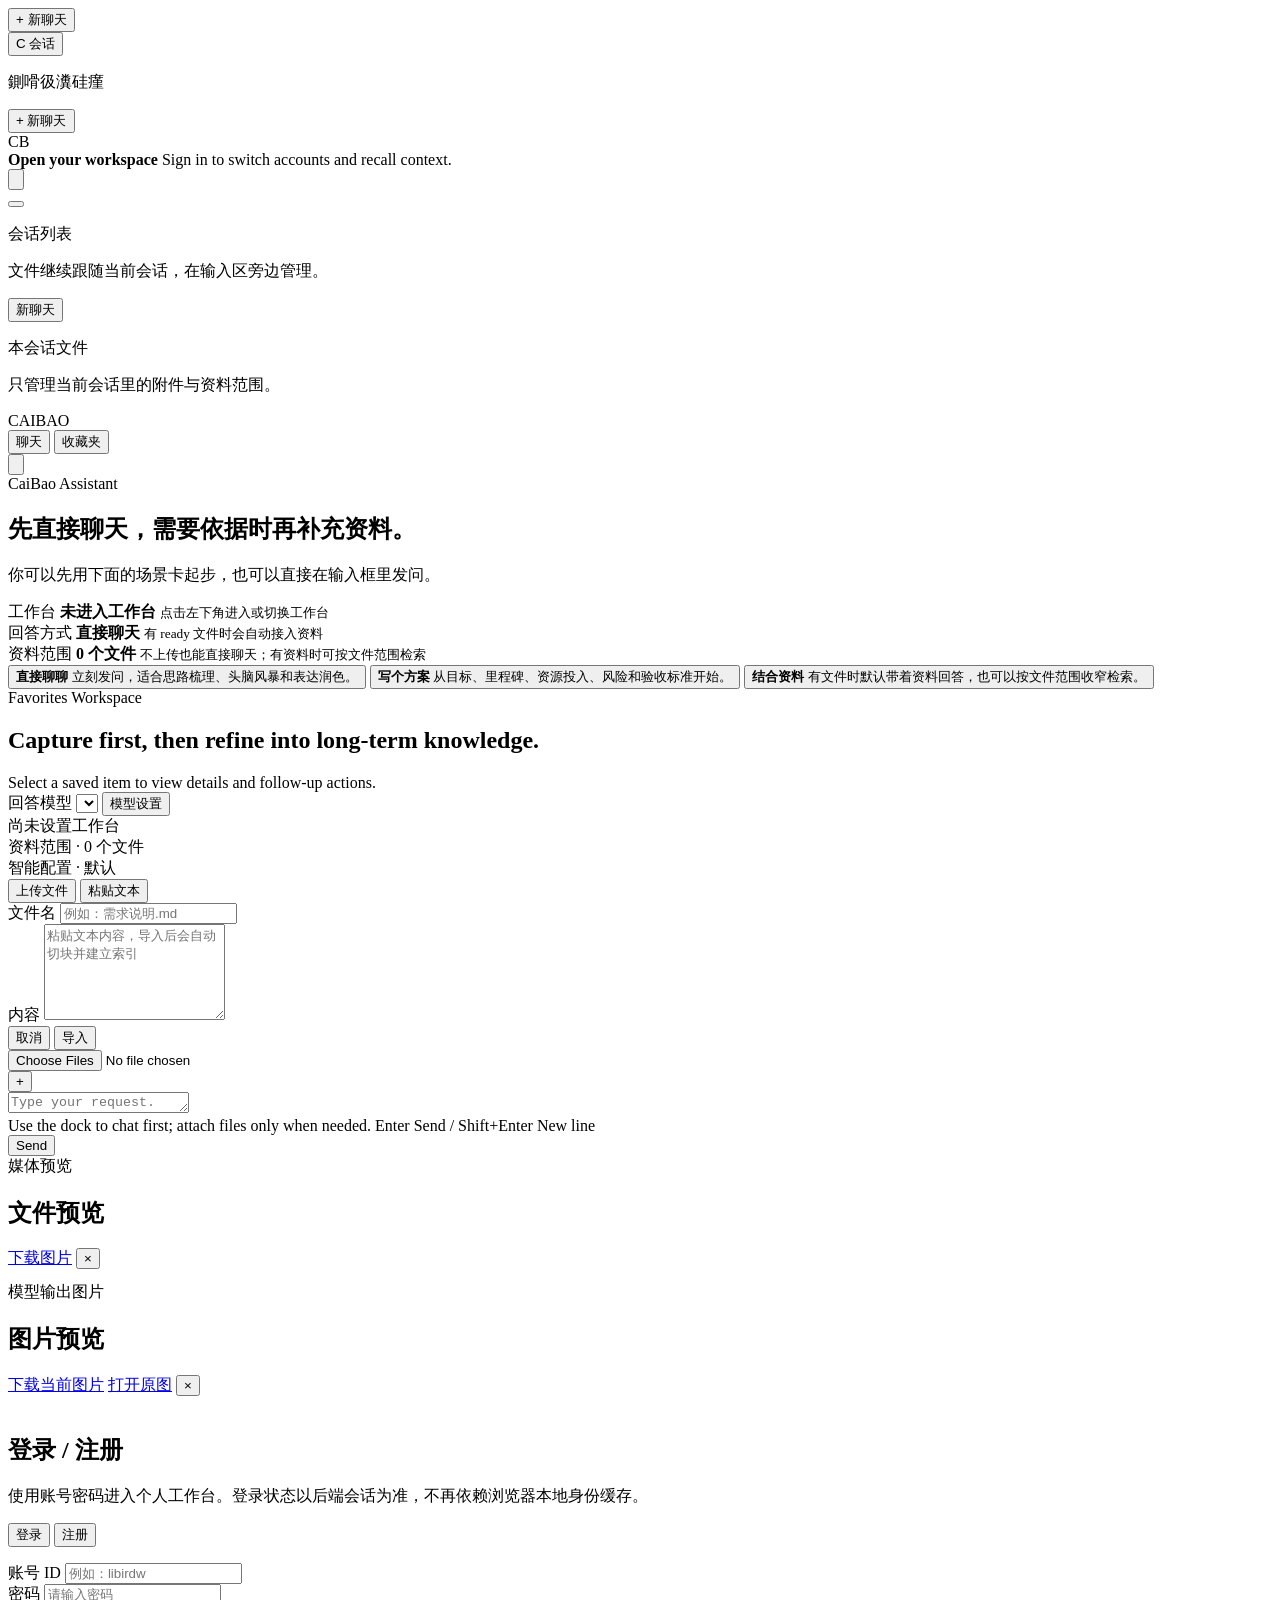
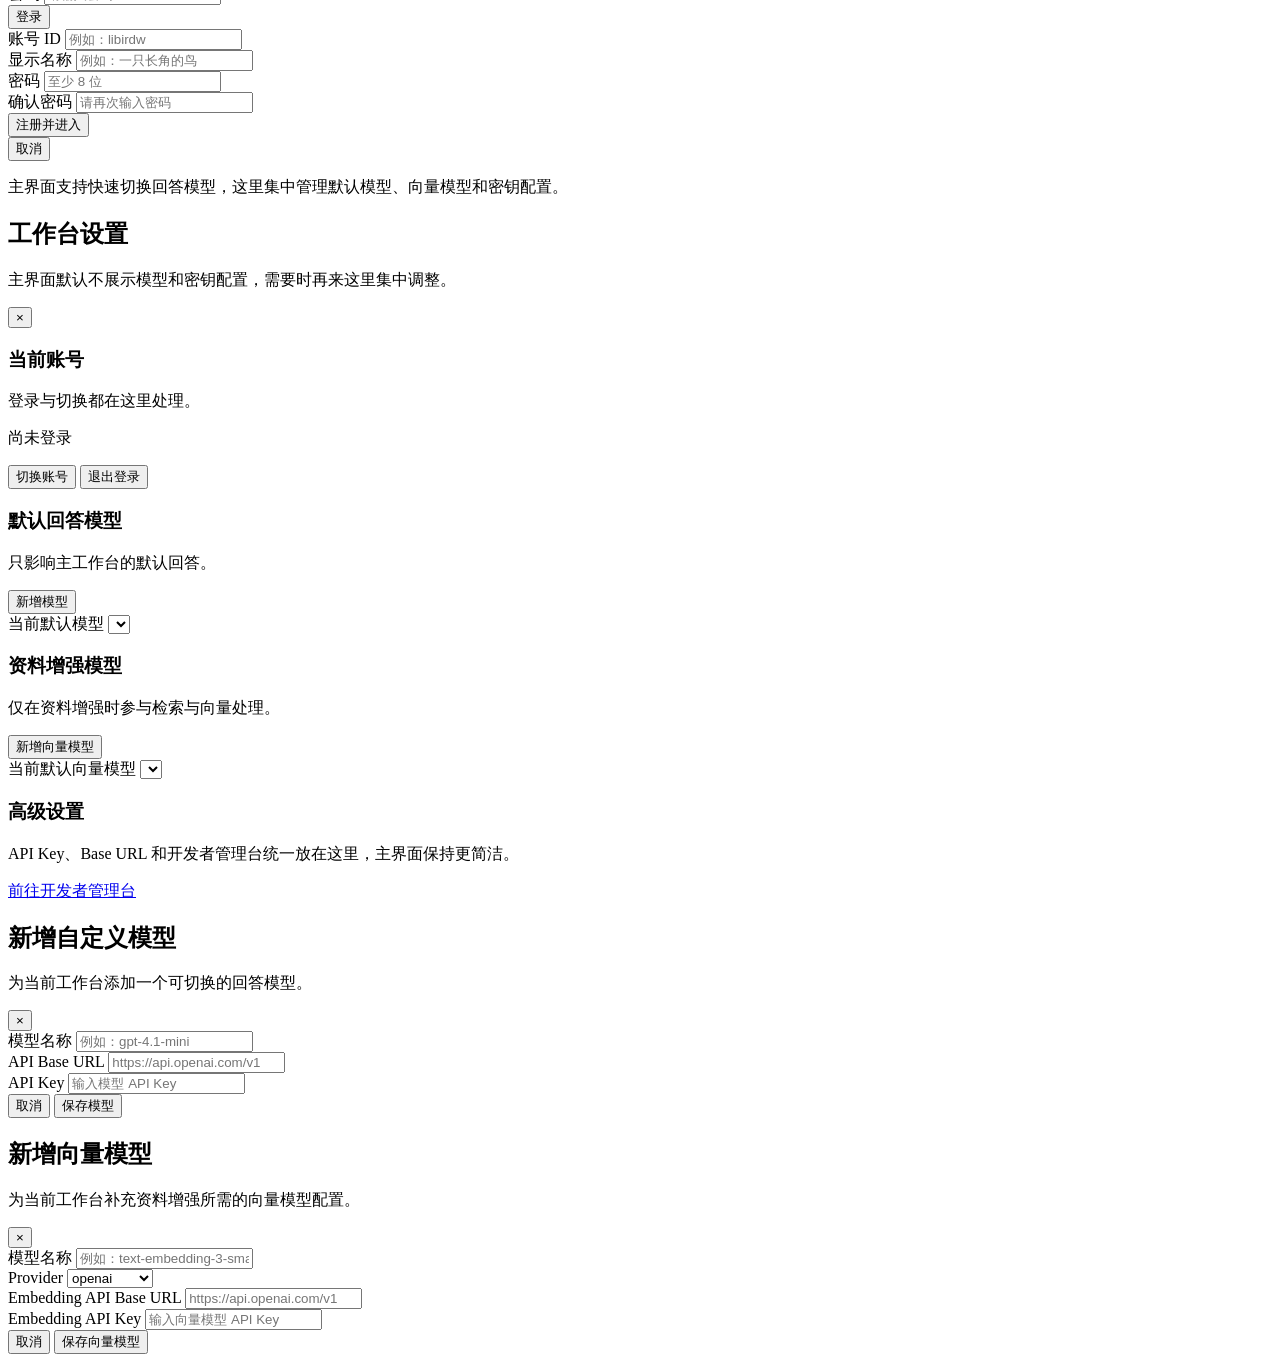
==== app/web/index.html @ ac2db82e "Add quick model switcher to chat UI" ====
<!doctype html>
<html lang="zh-CN">
<head>
  <meta charset="UTF-8" />
  <meta name="viewport" content="width=device-width, initial-scale=1.0" />
  <title>CaiBao Chat</title>
  <link rel="stylesheet" href="/web/theme.css?v=0.16.0&build=enterprise-desktop-1" />
  <link rel="stylesheet" href="/web/styles.css?v=0.16.12&build=20260421-rail-simple-slide" />
</head>
<body>
  <div class="bg-orb orb-a" aria-hidden="true"></div>
  <div class="bg-orb orb-b" aria-hidden="true"></div>
  <div class="bg-orb orb-c" aria-hidden="true"></div>
  <div class="noise" aria-hidden="true"></div>

  <div class="shell workspace-stage-launch" data-rail-mode="collapsed">
    <aside id="workspaceRail" class="workspace-rail" aria-label="Workspace navigation" aria-expanded="false">
      <div class="workspace-rail-top">
        <button id="railNewChatBtn" class="rail-btn rail-btn-primary" type="button">
          <span class="rail-btn-icon">+</span>
          <span class="workspace-rail-label">新聊天</span>
        </button>
      </div>

      <nav class="workspace-rail-nav" aria-label="Workspace tools">
        <button id="railConversationsBtn" class="rail-btn" type="button" title="Conversation history" aria-pressed="true">
          <span class="rail-btn-icon">C</span>
          <span class="workspace-rail-label">会话</span>
        </button>
      </nav>
      <section class="workspace-rail-history" aria-label="Conversation history">
        <div class="workspace-rail-history-head">
          <p id="historySectionTitle" class="section-title">鍘嗗彶瀵硅瘽</p>
        </div>
        <p id="conversationDrawerStatus" class="surface-status hidden" role="status"></p>
        <ul id="historyList" class="history-list rail-history-list"></ul>
      </section>

      <div class="workspace-rail-utility">
        <button id="newSessionBtn" class="primary-btn rail-primary-action hidden" type="button">+ 新聊天</button>
        <div class="profile-card-shell">
          <div class="profile-card" aria-label="Workspace account summary">
            <div class="profile-card-main">
              <div class="avatar" id="avatarText">CB</div>
              <div class="profile-meta">
                <strong id="profileName">Open your workspace</strong>
                <span id="profileTeam">Sign in to switch accounts and recall context.</span>
              </div>
            </div>
            <button id="profileSettingsBtn" class="profile-settings-btn" type="button" aria-label="Open settings" title="Open settings">
              <svg class="profile-settings-icon" viewBox="0 0 24 24" aria-hidden="true">
                <circle cx="12" cy="12" r="3.2"></circle>
                <path d="M19.4 15a1.65 1.65 0 0 0 .33 1.82l.06.06a2 2 0 0 1 0 2.83 2 2 0 0 1-2.83 0l-.06-.06a1.65 1.65 0 0 0-1.82-.33 1.65 1.65 0 0 0-1 1.51V21a2 2 0 0 1-4 0v-.09a1.65 1.65 0 0 0-1-1.51 1.65 1.65 0 0 0-1.82.33l-.06.06a2 2 0 0 1-2.83 0 2 2 0 0 1 0-2.83l.06-.06A1.65 1.65 0 0 0 4.6 15a1.65 1.65 0 0 0-1.51-1H3a2 2 0 0 1 0-4h.09a1.65 1.65 0 0 0 1.51-1 1.65 1.65 0 0 0-.33-1.82L4.2 7.12a2 2 0 0 1 0-2.83 2 2 0 0 1 2.83 0l.06.06A1.65 1.65 0 0 0 8.91 4a1.65 1.65 0 0 0 1-1.51V2.4a2 2 0 0 1 4 0v.09a1.65 1.65 0 0 0 1 1.51 1.65 1.65 0 0 0 1.82-.33l.06-.06a2 2 0 0 1 2.83 0 2 2 0 0 1 0 2.83l-.06.06A1.65 1.65 0 0 0 19.4 9c0 .66.39 1.26 1 1.51h.09a2 2 0 0 1 0 4h-.09c-.61.25-1 .85-1 1.49Z"></path>
              </svg>
            </button>
          </div>
        </div>
      </div>
    </aside>
    <button
      id="railToggleBtn"
      class="rail-toggle-btn"
      type="button"
      aria-label="Expand sidebar"
      aria-controls="workspaceRail"
      aria-pressed="false"
      title="Expand sidebar"
    ></button>

    <div class="workspace-shell">
      <aside id="legacyConversationDrawer" class="conversation-sidebar hidden" aria-label="Conversation history" aria-hidden="true">
        <section class="surface-panel conversation-sidebar-panel">
          <p id="legacyConversationDrawerStatus" class="surface-status hidden" role="status"></p>
          <div class="surface-head">
            <div class="surface-head-copy">
              <p id="historySectionTitle" class="section-title">会话列表</p>
              <p class="conversation-sidebar-note">文件继续跟随当前会话，在输入区旁边管理。</p>
            </div>
            <button id="drawerNewChatBtn" class="primary-btn compact-primary-btn" type="button">新聊天</button>
          </div>
          <ul id="legacyHistoryList" class="history-list"></ul>
        </section>
      </aside>

      <aside id="fileDrawer" class="surface-drawer file-drawer hidden" aria-hidden="true">
        <section class="surface-panel">
          <p id="fileDrawerStatus" class="surface-status hidden" role="status"></p>
          <div class="surface-head">
            <div class="surface-head-copy">
              <p id="documentSectionTitle" class="section-title">本会话文件</p>
              <p class="surface-head-note">只管理当前会话里的附件与资料范围。</p>
            </div>
          </div>
          <ul id="documentList" class="document-list"></ul>
        </section>
      </aside>

      <main class="main-pane">
        <div id="workspacePatternField" class="soft-grid-field workspace-pattern-field" aria-hidden="true">
          <div class="soft-grid-plane"></div>
        </div>

        <div class="workspace-intro">
          <div class="workspace-intro-bar">
            <div class="workspace-brand-badge" aria-label="CaiBao">
              <span class="workspace-brand-wordmark">
                <span class="workspace-brand-name">CAIBAO</span>
              </span>
            </div>
            <div class="workspace-switch-strip">
              <div class="workspace-nav-tabs" role="tablist" aria-label="Workspace views">
                <button id="chatWorkspaceBtn" class="workspace-top-switch-btn active" type="button" aria-pressed="true" aria-label="聊天工作台" title="聊天工作台">聊天</button>
                <button id="favoritesWorkspaceBtn" class="workspace-top-switch-btn" type="button" aria-pressed="false" aria-label="收藏夹工作台" title="收藏夹工作台">收藏夹</button>
              </div>
            </div>
            <button id="refreshAllBtn" class="workspace-refresh-btn" type="button" aria-label="Refresh data" title="Refresh data">
              <svg class="workspace-refresh-icon" viewBox="0 0 24 24" aria-hidden="true">
                <path d="M18.5 8.5A7 7 0 1 0 19 12"></path>
                <path d="M15.5 8.5H19V5"></path>
              </svg>
            </button>
          </div>
        </div>

        <section class="conversation">
          <div class="conversation-glow" aria-hidden="true"></div>
          <div class="conversation-inner">
            <section id="chatWorkspacePanel" class="workspace-panel">
            <section id="heroPanel" class="hero-panel launch-panel">
              <div class="hero-copy">
                <div class="hero-kicker">CaiBao Assistant</div>
                <h2 id="heroTitle">先直接聊天，需要依据时再补充资料。</h2>
                <p id="heroSubtitle" class="hero-subtitle">你可以先用下面的场景卡起步，也可以直接在输入框里发问。</p>
              </div>
              <div class="hero-metrics hidden" aria-hidden="true">
                <article class="hero-metric">
                  <span>工作台</span>
                  <strong id="heroAccount">未进入工作台</strong>
                  <small id="heroAccountHint">点击左下角进入或切换工作台</small>
                </article>
                <article class="hero-metric">
                  <span>回答方式</span>
                  <strong id="heroSession">直接聊天</strong>
                  <small id="heroSessionHint">有 ready 文件时会自动接入资料</small>
                </article>
                <article class="hero-metric">
                  <span>资料范围</span>
                  <strong id="heroScope">0 个文件</strong>
                  <small id="heroScopeHint">不上传也能直接聊天；有资料时可按文件范围检索</small>
                </article>
              </div>
              <div id="scenarioCards" class="scenario-cards">
                <button class="scenario-card" type="button" data-scene="direct">
                  <strong>直接聊聊</strong>
                  <span>立刻发问，适合思路梳理、头脑风暴和表达润色。</span>
                </button>
                <button class="scenario-card" type="button" data-scene="plan">
                  <strong>写个方案</strong>
                  <span>从目标、里程碑、资源投入、风险和验收标准开始。</span>
                </button>
                <button class="scenario-card" type="button" data-scene="qa">
                  <strong>结合资料</strong>
                  <span>有文件时默认带着资料回答，也可以按文件范围收窄检索。</span>
                </button>
              </div>
            </section>

              <div id="messageList" class="message-list"></div>
            </section>

            <section id="favoritesPanel" class="workspace-panel favorites-panel hidden">
              <div class="favorites-layout">
                <aside id="favoritesListPane" class="favorites-list-pane">
                  <div class="favorites-panel-head">
                    <div>
                      <div class="hero-kicker">Favorites Workspace</div>
                      <h2 class="favorites-panel-title">Capture first, then refine into long-term knowledge.</h2>
                    </div>
                  </div>
                  <div id="favoriteList" class="favorite-list"></div>
                </aside>

                <section id="favoriteDetailPane" class="favorites-detail-pane">
                  <div id="favoriteEmptyState" class="favorite-empty-state">
                    Select a saved item to view details and follow-up actions.
                  </div>
                  <div id="favoriteDetailContent" class="favorite-detail-content hidden"></div>
                </section>
              </div>
            </section>
          </div>
        </section>

        <section class="composer-zone composer-dock">
          <div id="composerContextRow" class="composer-context-row">
            <div class="composer-model-switcher" aria-label="Model switcher">
              <span class="composer-model-switcher-label">回答模型</span>
              <select id="quickModelSelect" class="composer-model-select" aria-label="切换回答模型"></select>
              <button id="quickModelManageBtn" class="ghost-btn compact-btn composer-model-manage-btn" type="button">模型设置</button>
            </div>
            <div id="composerPresence" class="composer-status-pill">尚未设置工作台</div>
            <div id="composerScope" class="composer-status-pill">资料范围 · 0 个文件</div>
            <div id="composerSession" class="composer-status-pill">智能配置 · 默认</div>
          </div>

          <div id="attachmentStrip" class="attachment-strip"></div>

          <div id="attachMenu" class="attach-menu hidden" role="menu" aria-label="添加附件">
            <button id="uploadFileBtn" class="attach-menu-item" type="button">上传文件</button>
            <button id="pasteTextBtn" class="attach-menu-item" type="button">粘贴文本</button>
          </div>

          <div id="importComposer" class="import-composer hidden">
            <div class="field import-title-field">
              <label for="sourceName">文件名</label>
              <input id="sourceName" type="text" placeholder="例如：需求说明.md" />
            </div>
            <div class="field">
              <label for="fileContent">内容</label>
              <textarea id="fileContent" rows="6" placeholder="粘贴文本内容，导入后会自动切块并建立索引"></textarea>
            </div>
            <div class="import-actions">
              <button id="cancelImportBtn" class="ghost-btn compact-btn" type="button">取消</button>
              <button id="importBtn" class="primary-btn compact-primary-btn" type="button">导入</button>
            </div>
          </div>

          <input id="fileInput" class="hidden-file-input" type="file" multiple accept=".txt,.md,.pdf,.docx,.xlsx,.png,.jpg,.jpeg,.webp,text/plain,text/markdown,application/pdf,application/vnd.openxmlformats-officedocument.wordprocessingml.document,application/vnd.openxmlformats-officedocument.spreadsheetml.sheet,image/png,image/jpeg,image/webp" />

          <div class="composer">
            <button id="toggleImportBtn" class="icon-btn" type="button" title="Add attachment">+</button>
            <div class="composer-input-shell">
              <textarea id="messageInput" rows="1" placeholder="Type your request. Press Enter to send, Shift+Enter for newline."></textarea>
              <div class="composer-footnote">
                <span id="composerHint">Use the dock to chat first; attach files only when needed.</span>
                <span class="composer-shortcut">Enter Send / Shift+Enter New line</span>
              </div>
            </div>
            <button id="sendBtn" class="send-btn" type="button">Send</button>
          </div>
        </section>
      </main>
    </div>
  </div>
  <div id="previewDrawer" class="drawer hidden" aria-hidden="true">
    <div id="previewBackdrop" class="drawer-backdrop"></div>
    <aside class="drawer-panel" role="dialog" aria-modal="true" aria-labelledby="previewTitle">
      <div class="drawer-head">
        <div>
          <div id="previewEyebrow" class="drawer-eyebrow">媒体预览</div>
          <h2 id="previewTitle">文件预览</h2>
        </div>
        <div class="drawer-actions">
          <a id="downloadPreviewBtn" class="ghost-btn compact-btn drawer-action-link hidden" href="#" download>下载图片</a>
          <button id="closePreviewBtn" class="drawer-close" type="button" aria-label="关闭预览">×</button>
        </div>
      </div>
      <div class="drawer-body">
        <div id="previewMeta" class="preview-meta"></div>
        <div id="previewSnippet" class="preview-snippet hidden"></div>
        <div id="previewMedia" class="preview-media hidden"></div>
        <pre id="previewContent" class="preview-content"></pre>
      </div>
    </aside>
  </div>

  <div id="imageViewer" class="image-viewer hidden" aria-hidden="true">
    <div id="imageViewerBackdrop" class="image-viewer-backdrop"></div>
    <section class="image-viewer-shell" role="dialog" aria-modal="true" aria-labelledby="imageViewerTitle">
      <div class="image-viewer-topbar">
        <div class="image-viewer-heading">
          <div id="imageViewerMeta" class="image-viewer-meta">模型输出图片</div>
          <h2 id="imageViewerTitle" class="image-viewer-title">图片预览</h2>
        </div>
        <div class="image-viewer-actions">
          <a id="downloadImageBtn" class="ghost-btn compact-btn image-viewer-action" href="#" download>下载当前图片</a>
          <a id="openOriginalImageBtn" class="ghost-btn compact-btn image-viewer-action hidden" href="#" target="_blank" rel="noopener">打开原图</a>
          <button id="closeImageViewerBtn" class="drawer-close image-viewer-close" type="button" aria-label="关闭图片预览">×</button>
        </div>
      </div>
      <div class="image-viewer-stage">
        <img id="imageViewerImg" class="image-viewer-img" src="" alt="" />
      </div>
      <div id="imageViewerCaption" class="image-viewer-caption hidden"></div>
    </section>
  </div>

  <div id="authModal" class="modal hidden" role="dialog" aria-modal="true" aria-labelledby="authTitle">
    <div class="modal-card">
      <div class="modal-head">
        <div>
          <h2 id="authTitle">登录 / 注册</h2>
          <p class="modal-tip">使用账号密码进入个人工作台。登录状态以后端会话为准，不再依赖浏览器本地身份缓存。</p>
        </div>
      </div>

      <div class="auth-mode-switch" role="tablist" aria-label="认证方式">
        <button id="authLoginTab" class="auth-mode-btn active" type="button" data-auth-mode="login">登录</button>
        <button id="authRegisterTab" class="auth-mode-btn" type="button" data-auth-mode="register">注册</button>
      </div>

      <p id="authError" class="auth-error hidden" role="alert"></p>

      <form id="loginAuthForm" class="auth-panel" novalidate>
        <div class="field">
          <label for="loginUserIdInput">账号 ID</label>
          <input id="loginUserIdInput" type="text" placeholder="例如：libirdw" autocomplete="username" />
        </div>
        <div class="field">
          <label for="loginPasswordInput">密码</label>
          <input id="loginPasswordInput" type="password" placeholder="请输入密码" autocomplete="current-password" />
        </div>
        <div class="modal-actions auth-panel-actions">
          <button id="loginAuthBtn" class="primary-btn compact-primary-btn" type="submit">登录</button>
        </div>
      </form>

      <form id="registerAuthForm" class="auth-panel hidden" novalidate>
        <div class="field">
          <label for="registerUserIdInput">账号 ID</label>
          <input id="registerUserIdInput" type="text" placeholder="例如：libirdw" autocomplete="username" />
        </div>
        <div class="field">
          <label for="registerDisplayNameInput">显示名称</label>
          <input id="registerDisplayNameInput" type="text" placeholder="例如：一只长角的鸟" autocomplete="nickname" />
        </div>
        <div class="field">
          <label for="registerPasswordInput">密码</label>
          <input id="registerPasswordInput" type="password" placeholder="至少 8 位" autocomplete="new-password" />
        </div>
        <div class="field">
          <label for="registerConfirmPasswordInput">确认密码</label>
          <input id="registerConfirmPasswordInput" type="password" placeholder="请再次输入密码" autocomplete="new-password" />
        </div>
        <div class="modal-actions auth-panel-actions">
          <button id="registerAuthBtn" class="primary-btn compact-primary-btn" type="submit">注册并进入</button>
        </div>
      </form>

      <div class="modal-actions auth-secondary-actions">
        <button id="cancelAuthBtn" class="ghost-btn compact-btn" type="button">取消</button>
      </div>
    </div>
  </div>

  <div id="settingsModal" class="modal hidden" role="dialog" aria-modal="true" aria-labelledby="settingsTitle">
    <div class="modal-card modal-card-wide settings-modal-card">
      <div class="modal-head settings-modal-head">
        <div class="settings-modal-copy">
          <p class="modal-tip settings-modal-quick-tip">主界面支持快速切换回答模型，这里集中管理默认模型、向量模型和密钥配置。</p>
          <h2 id="settingsTitle">工作台设置</h2>
          <p class="modal-tip">主界面默认不展示模型和密钥配置，需要时再来这里集中调整。</p>
        </div>
        <button id="closeSettingsBtn" class="drawer-close modal-close" type="button" aria-label="关闭设置">×</button>
      </div>

      <div class="settings-grid">
        <p id="settingsStatus" class="surface-status hidden" role="status"></p>
        <section class="settings-section settings-section-account">
          <div class="settings-section-copy">
            <h3>当前账号</h3>
            <p class="settings-note">登录与切换都在这里处理。</p>
          </div>
          <div class="settings-account-row">
            <p id="settingsWorkspaceSummary" class="settings-account-summary">尚未登录</p>
            <div class="settings-inline-actions">
              <button id="switchAccountBtn" class="ghost-btn compact-btn settings-action-btn" type="button">切换账号</button>
              <button id="logoutBtn" class="ghost-btn compact-btn danger-btn settings-action-btn" type="button">退出登录</button>
            </div>
          </div>
        </section>

        <section class="settings-section">
          <div class="settings-section-head">
            <div class="settings-section-copy">
              <h3>默认回答模型</h3>
              <p class="settings-note">只影响主工作台的默认回答。</p>
            </div>
            <button id="addModelBtn" class="ghost-btn compact-btn settings-action-btn" type="button">新增模型</button>
          </div>
          <div class="field settings-field">
            <label for="settingsModelSelect">当前默认模型</label>
            <select id="settingsModelSelect" aria-label="选择默认回答模型"></select>
          </div>
        </section>

        <section class="settings-section">
          <div class="settings-section-head">
            <div class="settings-section-copy">
              <h3>资料增强模型</h3>
              <p class="settings-note">仅在资料增强时参与检索与向量处理。</p>
            </div>
            <button id="addEmbeddingBtn" class="ghost-btn compact-btn settings-action-btn" type="button">新增向量模型</button>
          </div>
          <div class="field settings-field">
            <label for="settingsEmbeddingSelect">当前默认向量模型</label>
            <select id="settingsEmbeddingSelect" aria-label="选择默认向量模型"></select>
          </div>
        </section>

        <section class="settings-section settings-section-advanced">
          <div class="settings-section-copy">
            <h3>高级设置</h3>
            <p class="settings-note">API Key、Base URL 和开发者管理台统一放在这里，主界面保持更简洁。</p>
          </div>
          <a class="modal-link settings-cta-link" href="/web/admin.html" target="_blank" rel="noopener">前往开发者管理台</a>
        </section>
      </div>
    </div>
  </div>

  <div id="customModelModal" class="modal hidden" role="dialog" aria-modal="true" aria-labelledby="customModelTitle">
    <div class="modal-card">
      <div class="modal-head">
        <div>
          <h2 id="customModelTitle">新增自定义模型</h2>
          <p class="modal-tip">为当前工作台添加一个可切换的回答模型。</p>
        </div>
        <button id="closeCustomModelBtn" class="drawer-close modal-close" type="button" aria-label="关闭新增模型">×</button>
      </div>

      <div class="field">
        <label for="customModelNameInput">模型名称</label>
        <input id="customModelNameInput" type="text" placeholder="例如：gpt-4.1-mini" />
      </div>
      <div class="field">
        <label for="customModelBaseUrlInput">API Base URL</label>
        <input id="customModelBaseUrlInput" type="text" placeholder="https://api.openai.com/v1" />
      </div>
      <div class="field">
        <label for="customModelApiKeyInput">API Key</label>
        <input id="customModelApiKeyInput" type="password" placeholder="输入模型 API Key" />
      </div>

      <div class="modal-actions">
        <button id="cancelCustomModelBtn" class="ghost-btn compact-btn" type="button">取消</button>
        <button id="saveCustomModelBtn" class="primary-btn compact-primary-btn" type="button">保存模型</button>
      </div>
    </div>
  </div>

  <div id="customEmbeddingModal" class="modal hidden" role="dialog" aria-modal="true" aria-labelledby="customEmbeddingTitle">
    <div class="modal-card">
      <div class="modal-head">
        <div>
          <h2 id="customEmbeddingTitle">新增向量模型</h2>
          <p class="modal-tip">为当前工作台补充资料增强所需的向量模型配置。</p>
        </div>
        <button id="closeCustomEmbeddingBtn" class="drawer-close modal-close" type="button" aria-label="关闭新增向量模型">×</button>
      </div>

      <div class="field">
        <label for="customEmbeddingNameInput">模型名称</label>
        <input id="customEmbeddingNameInput" type="text" placeholder="例如：text-embedding-3-small" />
      </div>
      <div class="field">
        <label for="customEmbeddingProviderSelect">Provider</label>
        <select id="customEmbeddingProviderSelect" aria-label="选择向量模型 provider">
          <option value="openai">openai</option>
          <option value="volcengine">volcengine</option>
          <option value="mock">mock</option>
        </select>
      </div>
      <div id="customEmbeddingBaseUrlField" class="field">
        <label for="customEmbeddingBaseUrlInput">Embedding API Base URL</label>
        <input id="customEmbeddingBaseUrlInput" type="text" placeholder="https://api.openai.com/v1" />
      </div>
      <div id="customEmbeddingApiKeyField" class="field">
        <label for="customEmbeddingApiKeyInput">Embedding API Key</label>
        <input id="customEmbeddingApiKeyInput" type="password" placeholder="输入向量模型 API Key" />
      </div>

      <div class="modal-actions">
        <button id="cancelCustomEmbeddingBtn" class="ghost-btn compact-btn" type="button">取消</button>
        <button id="saveCustomEmbeddingBtn" class="primary-btn compact-primary-btn" type="button">保存向量模型</button>
      </div>
    </div>
  </div>

  <div id="toast" class="toast hidden"></div>

  <script src="/web/app.js?v=0.15.2&build=20260419-rail-toggle-triangle" defer></script>
</body>
</html>
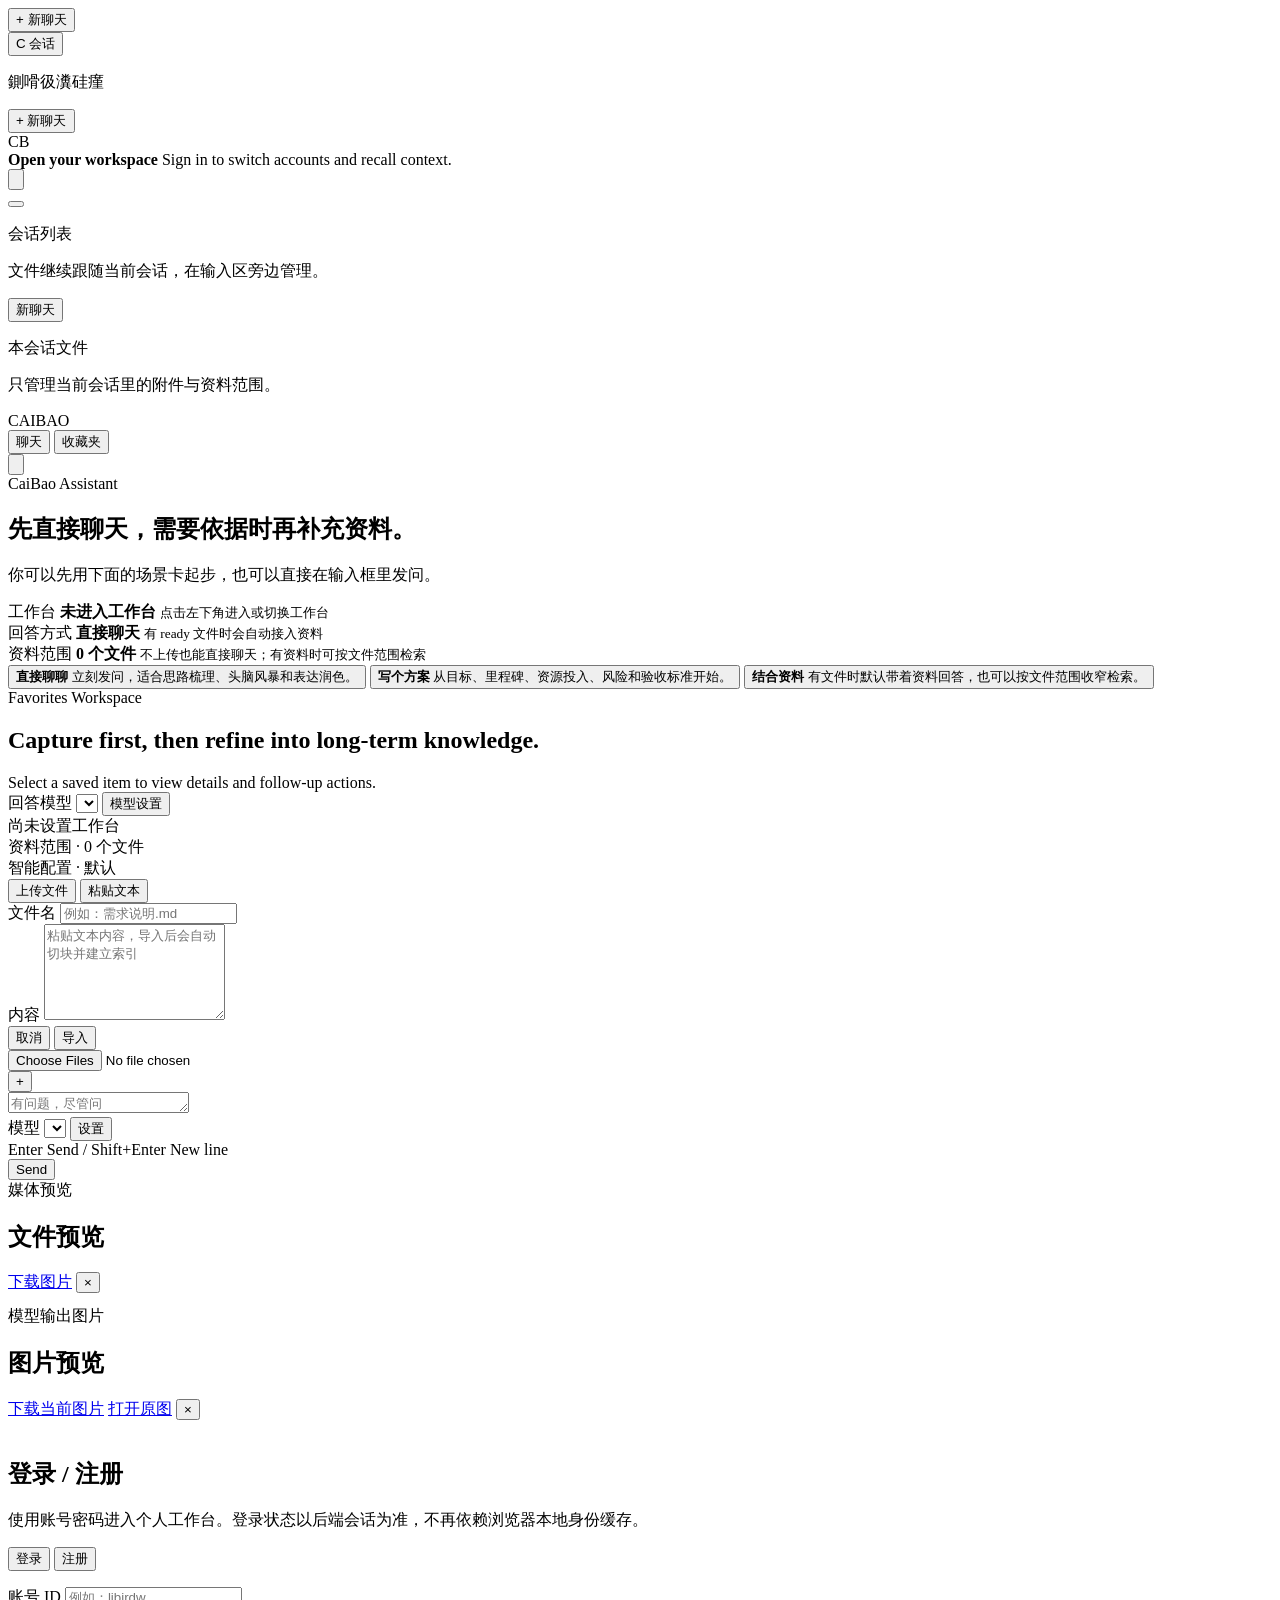
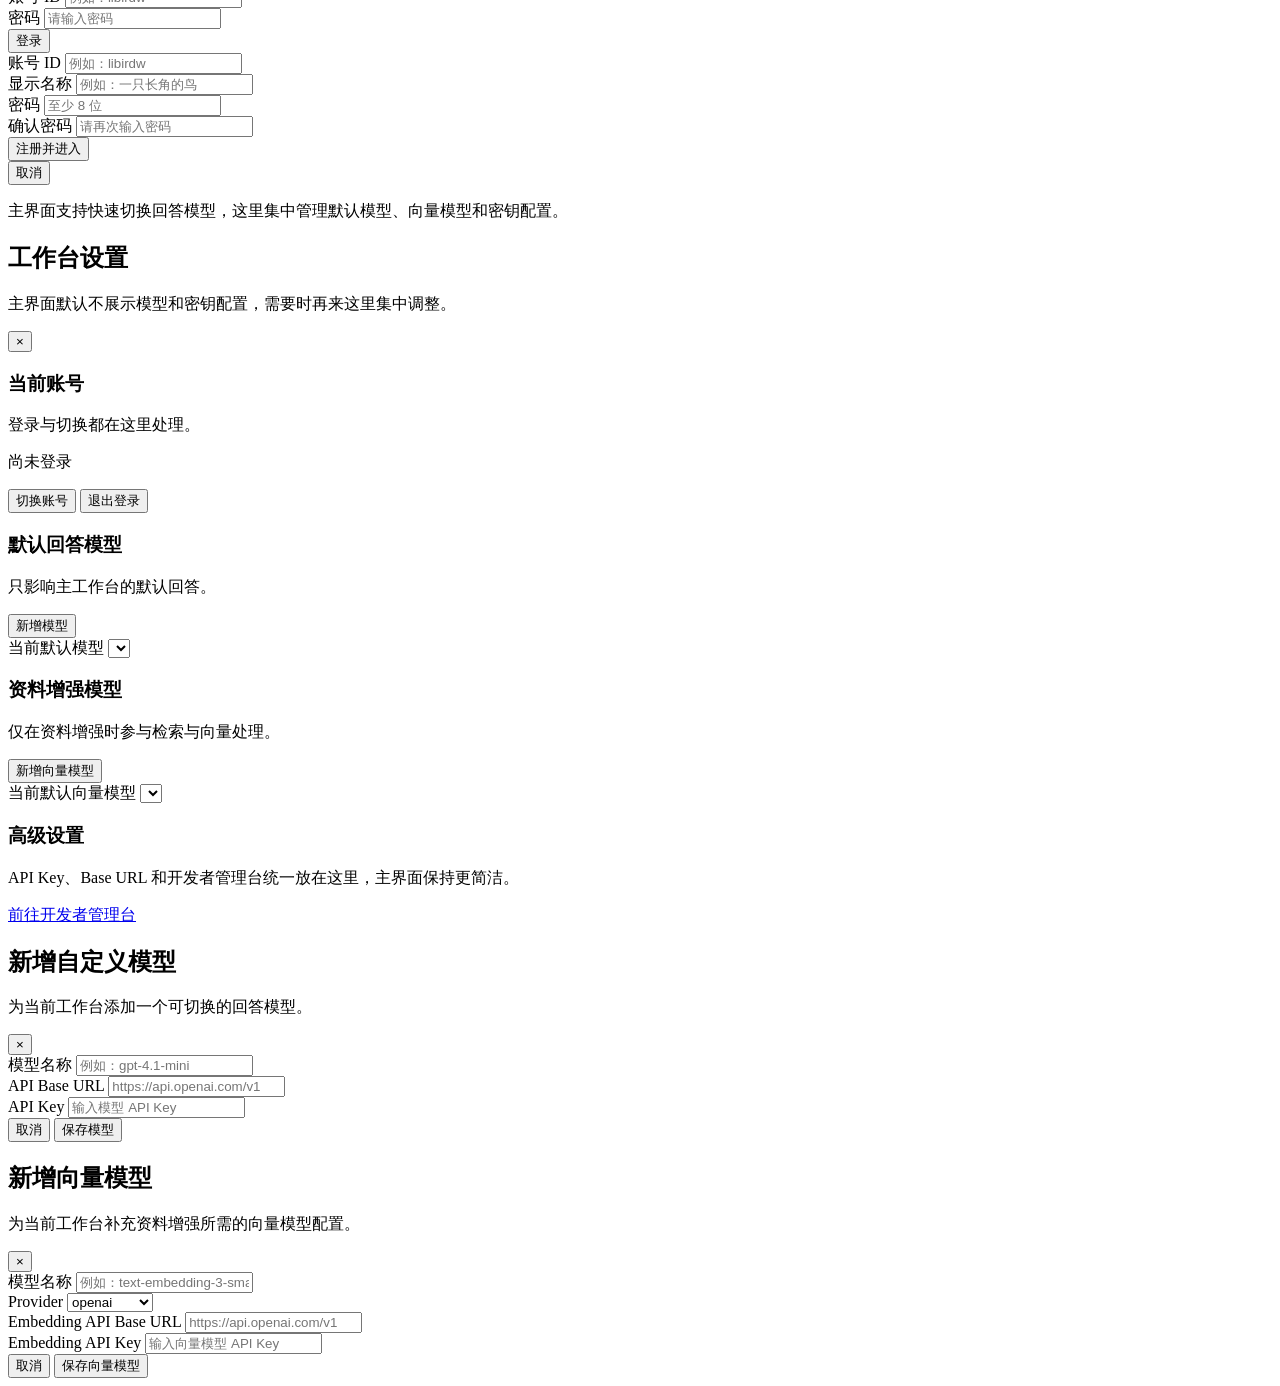
==== commit 11612e4a: "Move model switcher into composer" ====
--- a/app/web/index.html
+++ b/app/web/index.html
@@ -230,9 +230,13 @@
           <div class="composer">
             <button id="toggleImportBtn" class="icon-btn" type="button" title="Add attachment">+</button>
             <div class="composer-input-shell">
-              <textarea id="messageInput" rows="1" placeholder="Type your request. Press Enter to send, Shift+Enter for newline."></textarea>
-              <div class="composer-footnote">
-                <span id="composerHint">Use the dock to chat first; attach files only when needed.</span>
+              <textarea id="messageInput" rows="1" placeholder="有问题，尽管问"></textarea>
+              <div class="composer-input-toolbar">
+                <div class="composer-model-switcher composer-model-switcher-inline" aria-label="Model switcher">
+                  <span class="composer-model-switcher-label">模型</span>
+                  <select id="quickModelSelectInline" class="composer-model-select" aria-label="切换回答模型"></select>
+                  <button id="quickModelManageBtnInline" class="ghost-btn compact-btn composer-model-manage-btn" type="button">设置</button>
+                </div>
                 <span class="composer-shortcut">Enter Send / Shift+Enter New line</span>
               </div>
             </div>
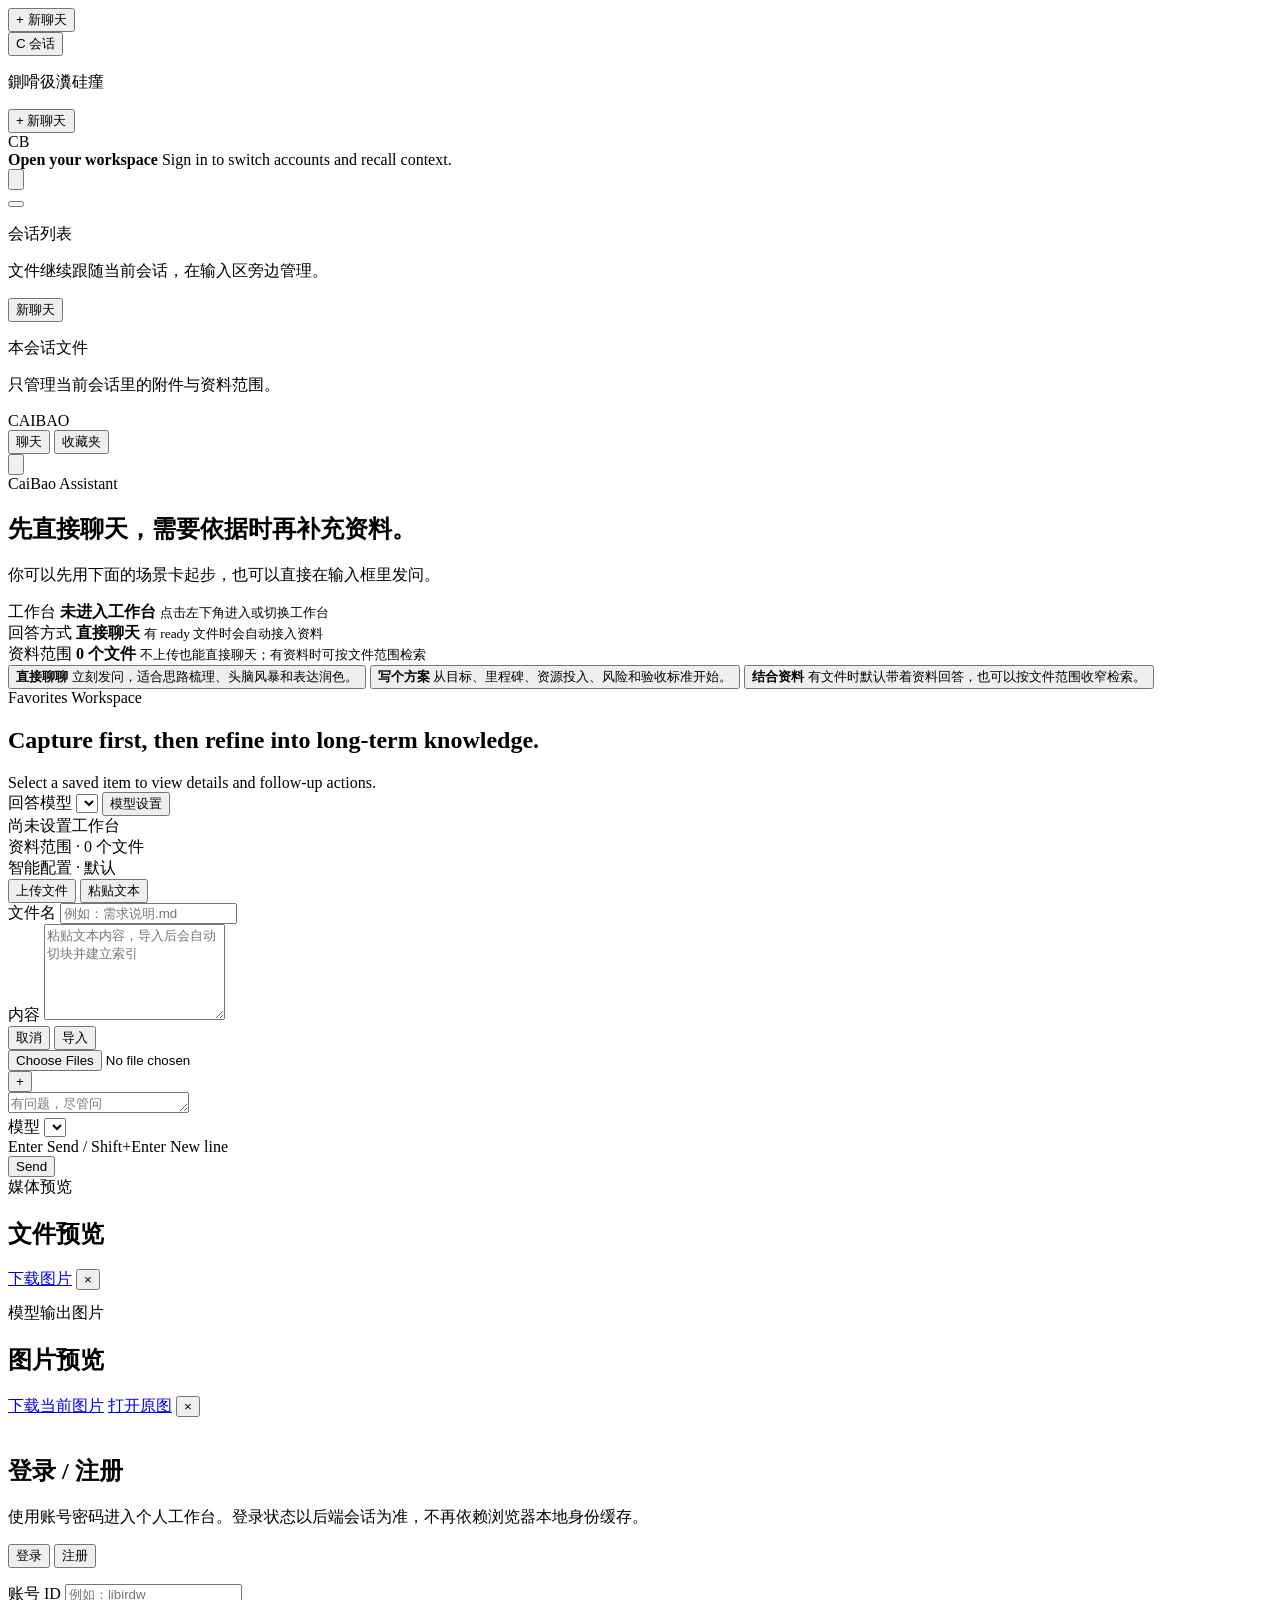
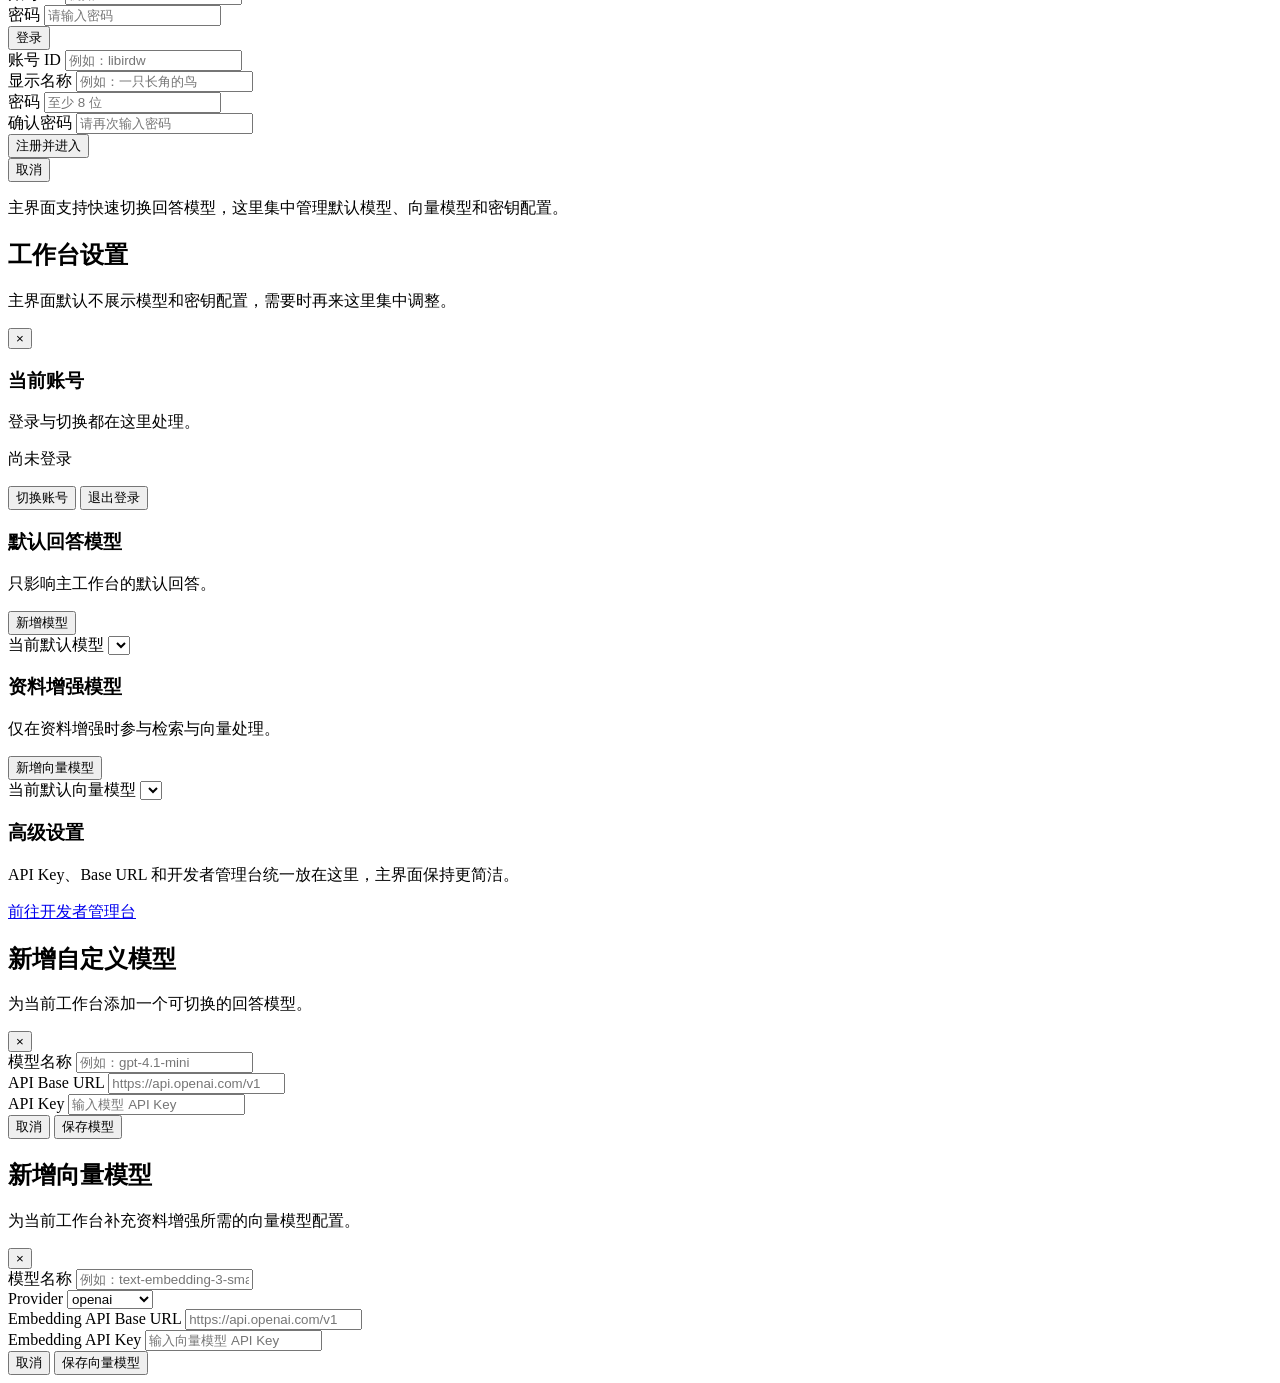
==== commit 1d628116: "Refine composer upload interaction" ====
--- a/app/web/index.html
+++ b/app/web/index.html
@@ -235,7 +235,6 @@
                 <div class="composer-model-switcher composer-model-switcher-inline" aria-label="Model switcher">
                   <span class="composer-model-switcher-label">模型</span>
                   <select id="quickModelSelectInline" class="composer-model-select" aria-label="切换回答模型"></select>
-                  <button id="quickModelManageBtnInline" class="ghost-btn compact-btn composer-model-manage-btn" type="button">设置</button>
                 </div>
                 <span class="composer-shortcut">Enter Send / Shift+Enter New line</span>
               </div>
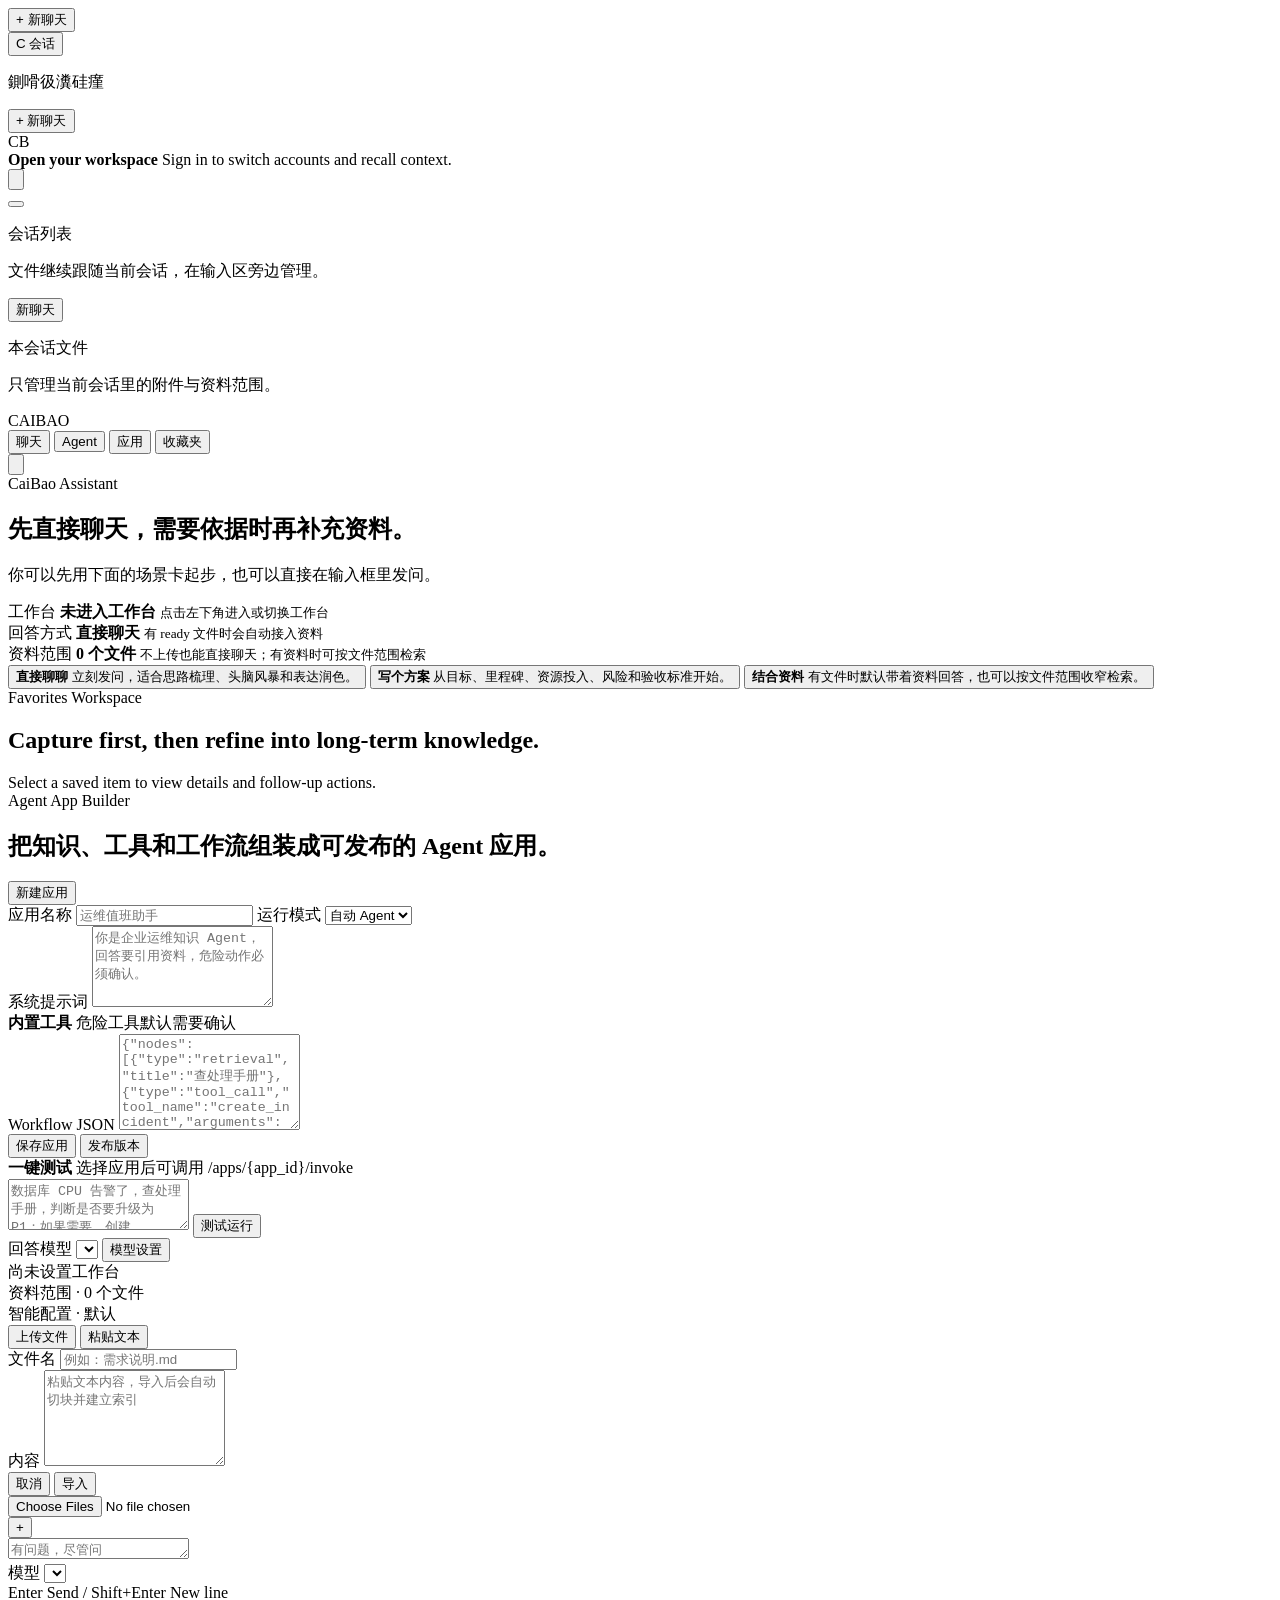
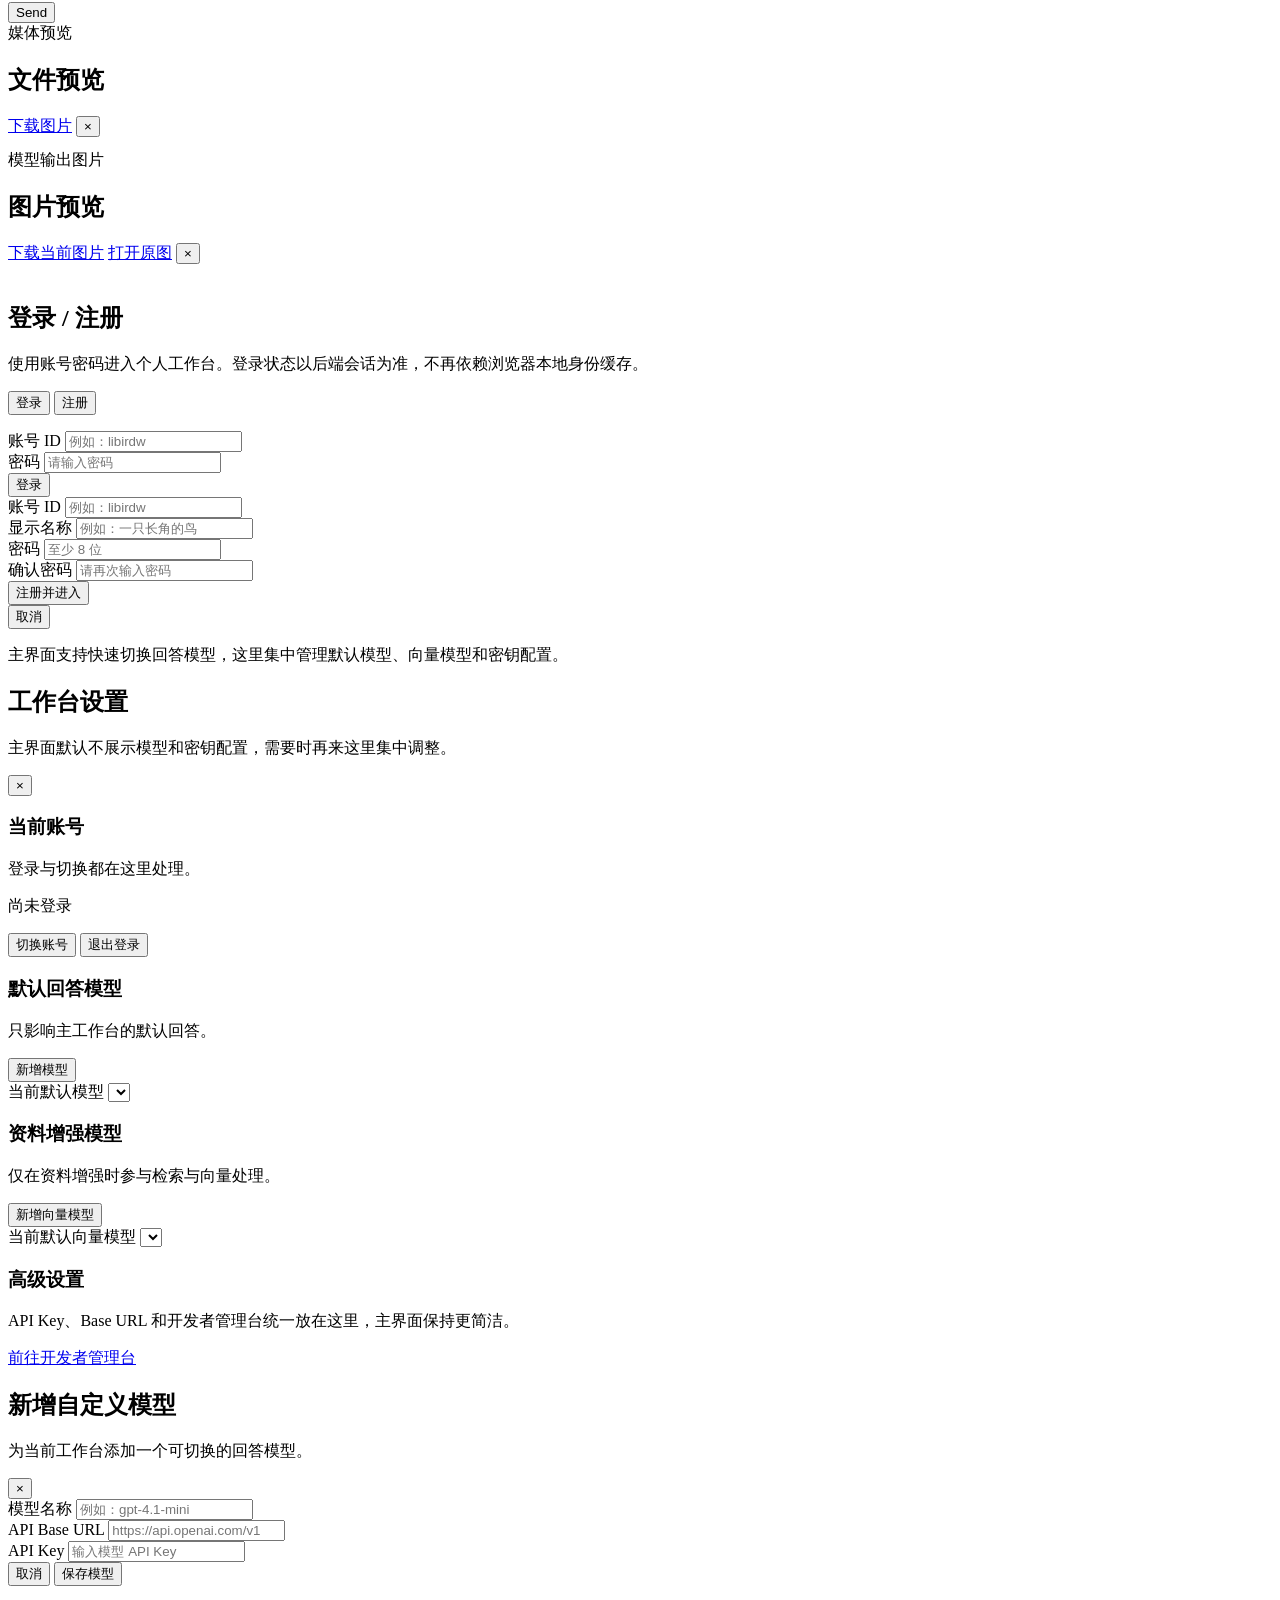
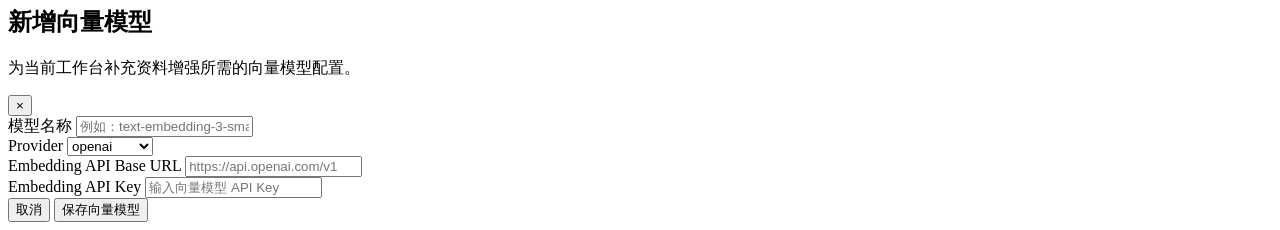
==== commit 2fa48138: "feat: add Dify-lite Agent App workbench with tool registry, workflow, and trace Co-Authored-By: Clau" ====
--- a/app/web/index.html
+++ b/app/web/index.html
@@ -110,6 +110,8 @@
             <div class="workspace-switch-strip">
               <div class="workspace-nav-tabs" role="tablist" aria-label="Workspace views">
                 <button id="chatWorkspaceBtn" class="workspace-top-switch-btn active" type="button" aria-pressed="true" aria-label="聊天工作台" title="聊天工作台">聊天</button>
+                <button id="agentModeBtn" class="workspace-top-switch-btn" type="button" aria-pressed="false" aria-label="Agent 执行模式" title="Agent 执行模式">Agent</button>
+                <button id="agentAppsWorkspaceBtn" class="workspace-top-switch-btn" type="button" aria-pressed="false" aria-label="Agent 应用工作台" title="Agent 应用工作台">应用</button>
                 <button id="favoritesWorkspaceBtn" class="workspace-top-switch-btn" type="button" aria-pressed="false" aria-label="收藏夹工作台" title="收藏夹工作台">收藏夹</button>
               </div>
             </div>
@@ -188,6 +190,67 @@
                 </section>
               </div>
             </section>
+
+            <section id="agentAppsPanel" class="workspace-panel agent-apps-panel hidden">
+              <div class="agent-apps-layout">
+                <aside class="agent-apps-list-pane">
+                  <div class="agent-apps-panel-head">
+                    <div>
+                      <div class="hero-kicker">Agent App Builder</div>
+                      <h2 class="agent-apps-panel-title">把知识、工具和工作流组装成可发布的 Agent 应用。</h2>
+                    </div>
+                    <button id="createAgentAppBtn" class="primary-btn compact-primary-btn" type="button">新建应用</button>
+                  </div>
+                  <div id="agentAppList" class="agent-app-list"></div>
+                </aside>
+
+                <section class="agent-app-detail-pane">
+                  <form id="agentAppForm" class="agent-app-form">
+                    <div class="agent-app-form-grid">
+                      <label class="field">
+                        <span>应用名称</span>
+                        <input id="agentAppNameInput" type="text" maxlength="128" placeholder="运维值班助手" />
+                      </label>
+                      <label class="field">
+                        <span>运行模式</span>
+                        <select id="agentAppModeSelect">
+                          <option value="agent_auto">自动 Agent</option>
+                          <option value="workflow">工作流</option>
+                        </select>
+                      </label>
+                    </div>
+                    <label class="field">
+                      <span>系统提示词</span>
+                      <textarea id="agentAppPromptInput" rows="5" placeholder="你是企业运维知识 Agent，回答要引用资料，危险动作必须确认。"></textarea>
+                    </label>
+                    <div class="agent-tool-panel">
+                      <div class="agent-tool-panel-head">
+                        <strong>内置工具</strong>
+                        <span>危险工具默认需要确认</span>
+                      </div>
+                      <div id="agentAppToolsList" class="agent-tool-list"></div>
+                    </div>
+                    <label class="field">
+                      <span>Workflow JSON</span>
+                      <textarea id="agentAppWorkflowInput" rows="6" placeholder='{"nodes":[{"type":"retrieval","title":"查处理手册"},{"type":"tool_call","tool_name":"create_incident","arguments":{"title":"数据库 CPU 告警","severity":"P1"}},{"type":"final"}]}'></textarea>
+                    </label>
+                    <div class="agent-app-actions">
+                      <button id="saveAgentAppBtn" class="primary-btn compact-primary-btn" type="submit">保存应用</button>
+                      <button id="publishAgentAppBtn" class="ghost-btn compact-btn" type="button">发布版本</button>
+                    </div>
+                  </form>
+
+                  <div class="agent-app-test-panel">
+                    <div class="agent-tool-panel-head">
+                      <strong>一键测试</strong>
+                      <span id="agentAppDetailMeta">选择应用后可调用 /apps/{app_id}/invoke</span>
+                    </div>
+                    <textarea id="agentAppTaskInput" rows="3" placeholder="数据库 CPU 告警了，查处理手册，判断是否要升级为 P1；如果需要，创建 incident，并把处理结论沉淀到知识库。"></textarea>
+                    <button id="invokeAgentAppBtn" class="primary-btn compact-primary-btn" type="button">测试运行</button>
+                  </div>
+                </section>
+              </div>
+            </section>
           </div>
         </section>
 
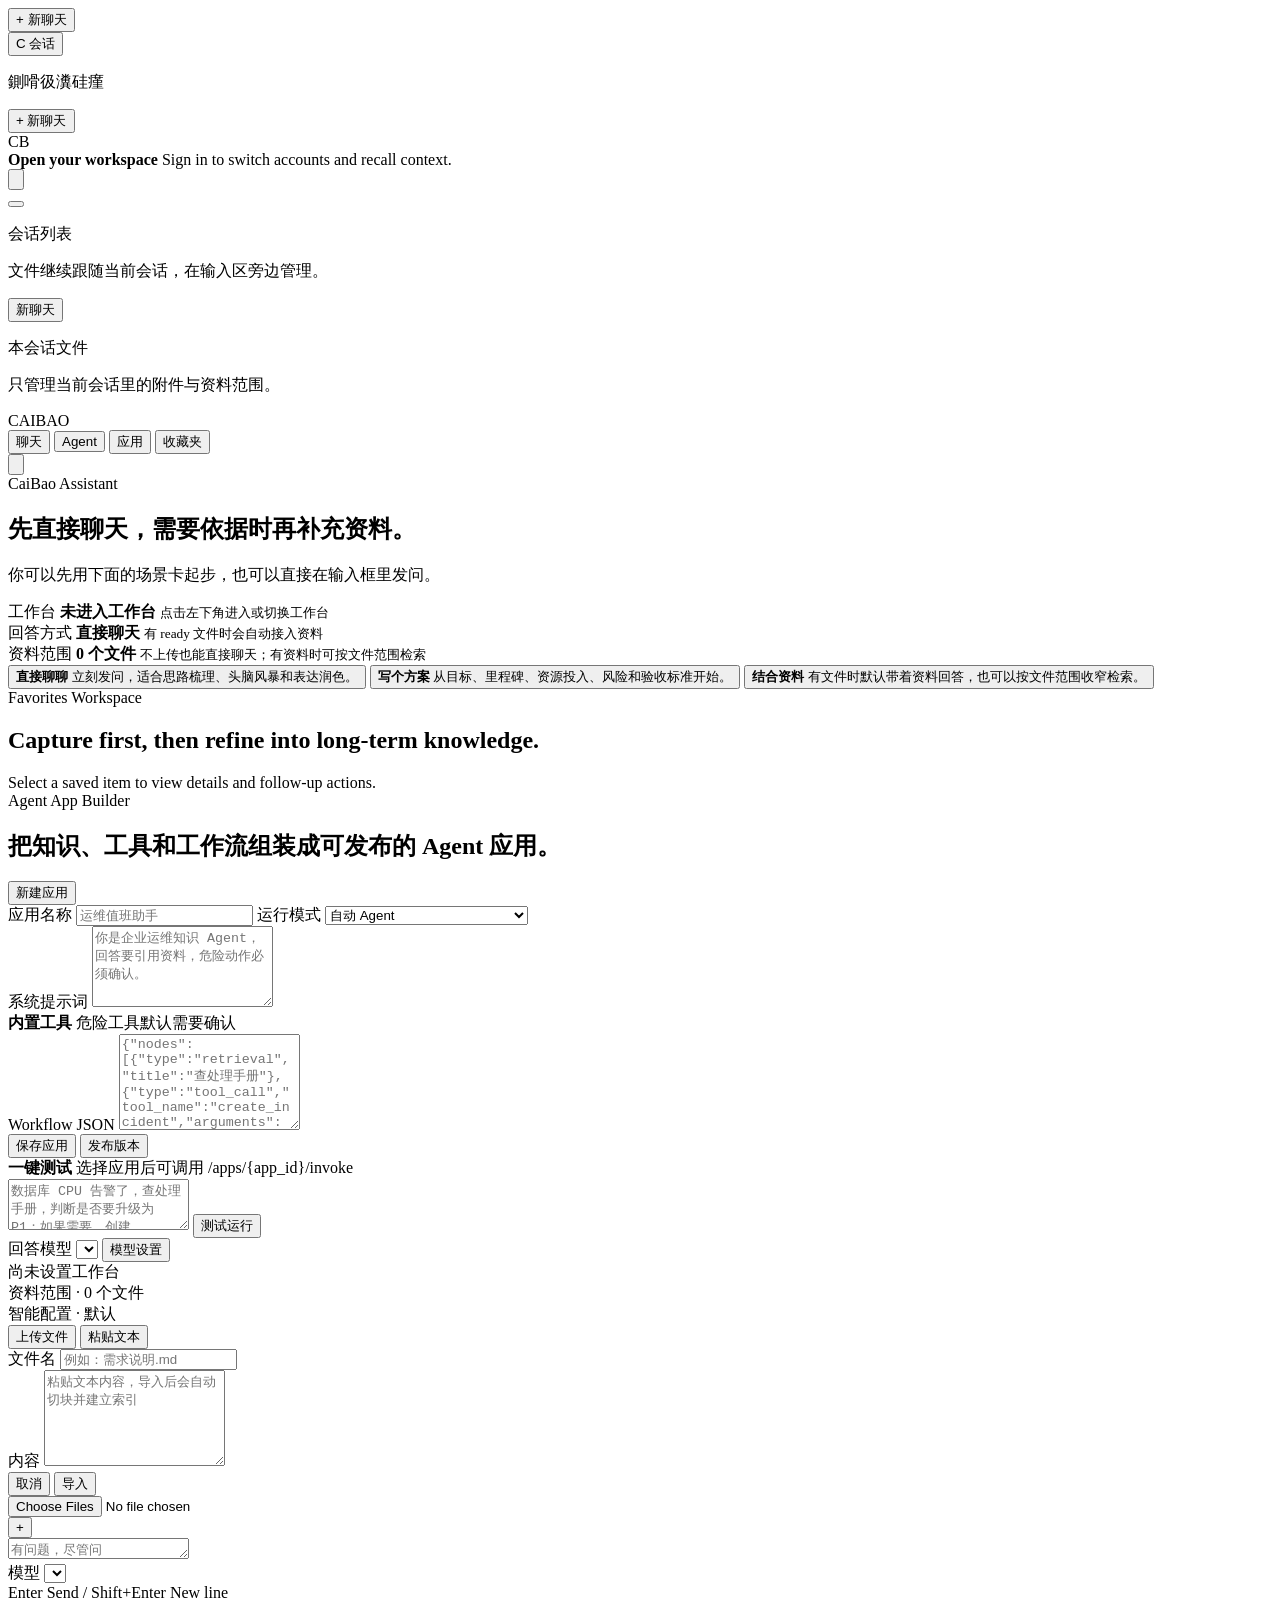
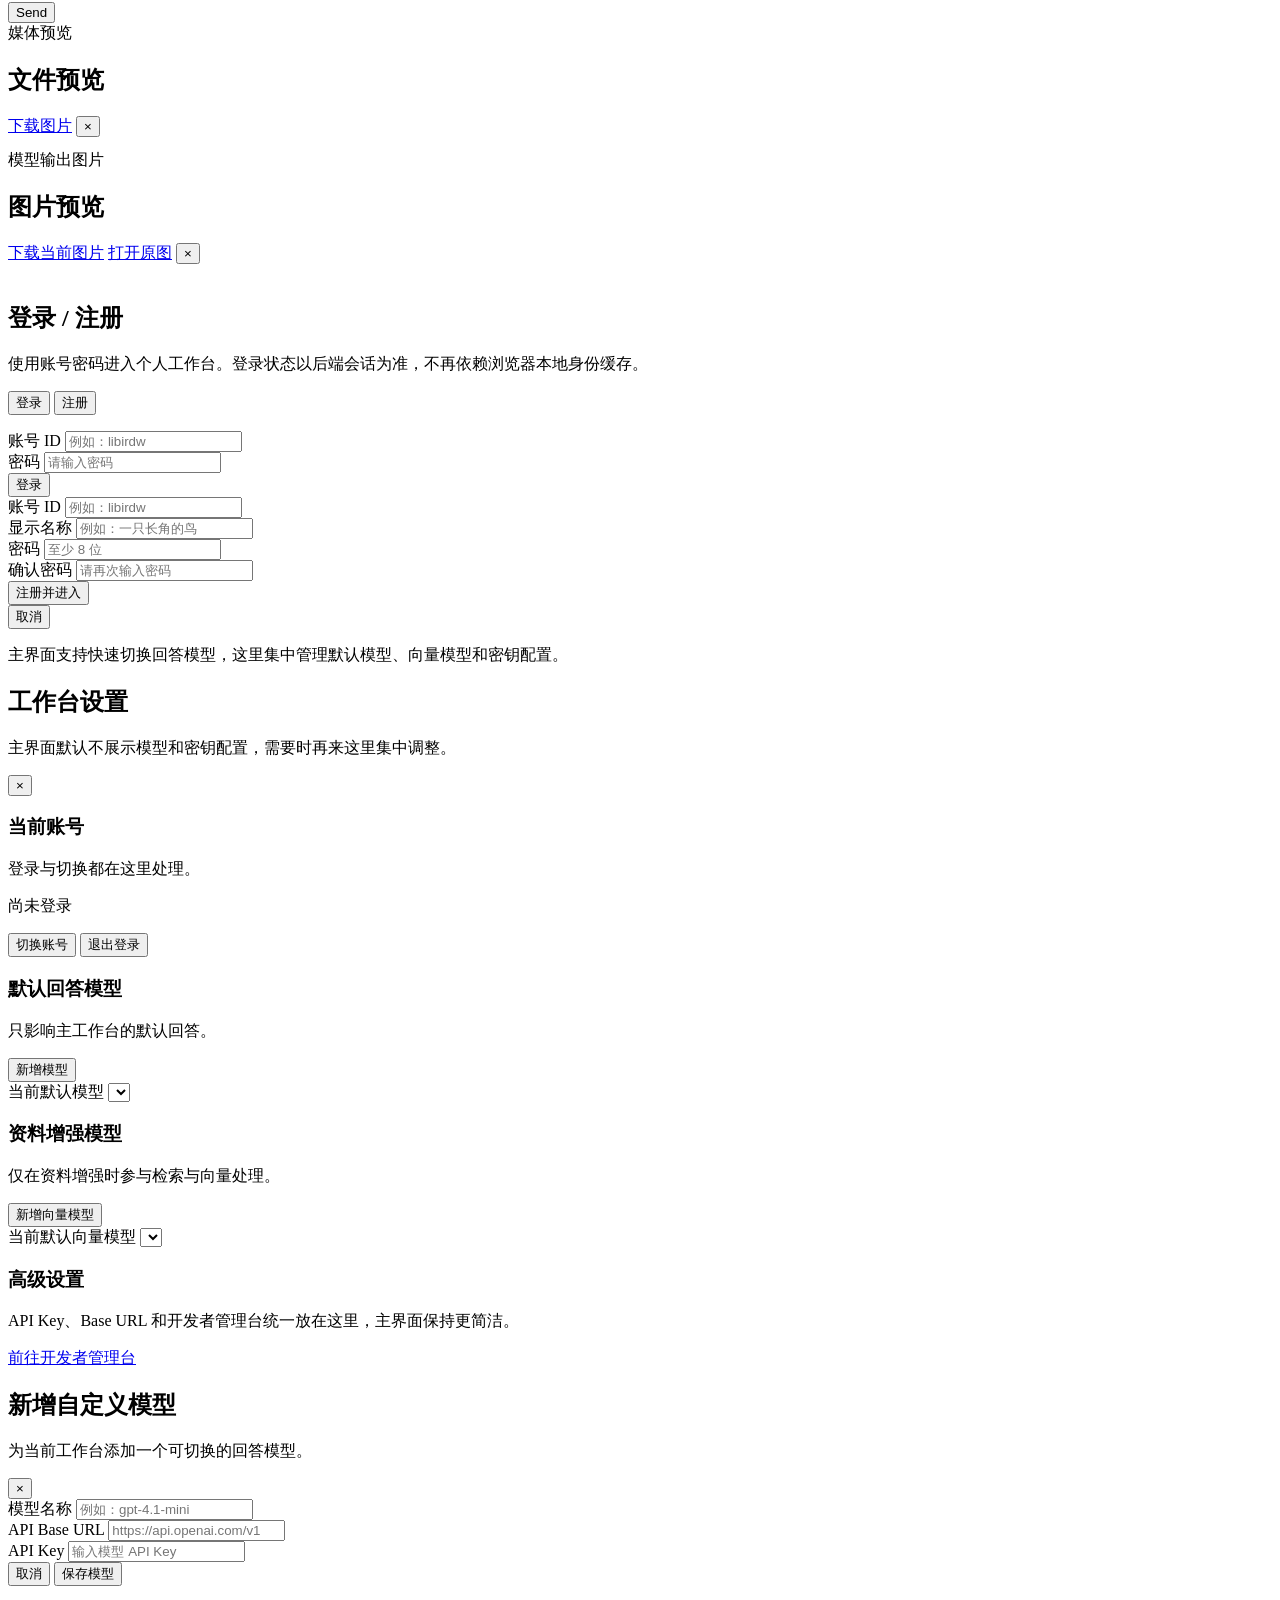
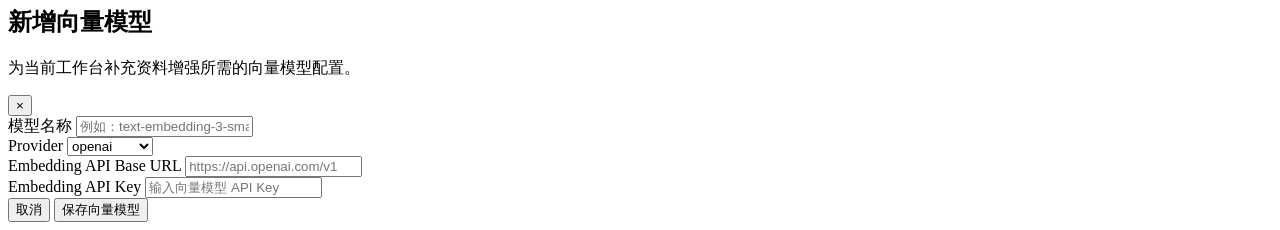
==== commit 92bc9fd1: "feat: CLI 编码代理后端（Claude Code / Codex / Pi）接入 Agent 引擎 新增第三类 Agent 运行策略：run_mode ∈ {claude_code, code" ====
--- a/app/web/index.html
+++ b/app/web/index.html
@@ -216,6 +216,9 @@
                         <select id="agentAppModeSelect">
                           <option value="agent_auto">自动 Agent</option>
                           <option value="workflow">工作流</option>
+                          <option value="claude_code">Claude Code（CLI 编码代理）</option>
+                          <option value="codex">Codex（CLI 编码代理）</option>
+                          <option value="pi">Pi（CLI 编码代理）</option>
                         </select>
                       </label>
                     </div>
@@ -545,6 +548,6 @@
 
   <div id="toast" class="toast hidden"></div>
 
-  <script src="/web/app.js?v=0.15.2&build=20260419-rail-toggle-triangle" defer></script>
+  <script src="/web/app.js?v=0.15.3&build=20260711-cli-agent-backends" defer></script>
 </body>
 </html>
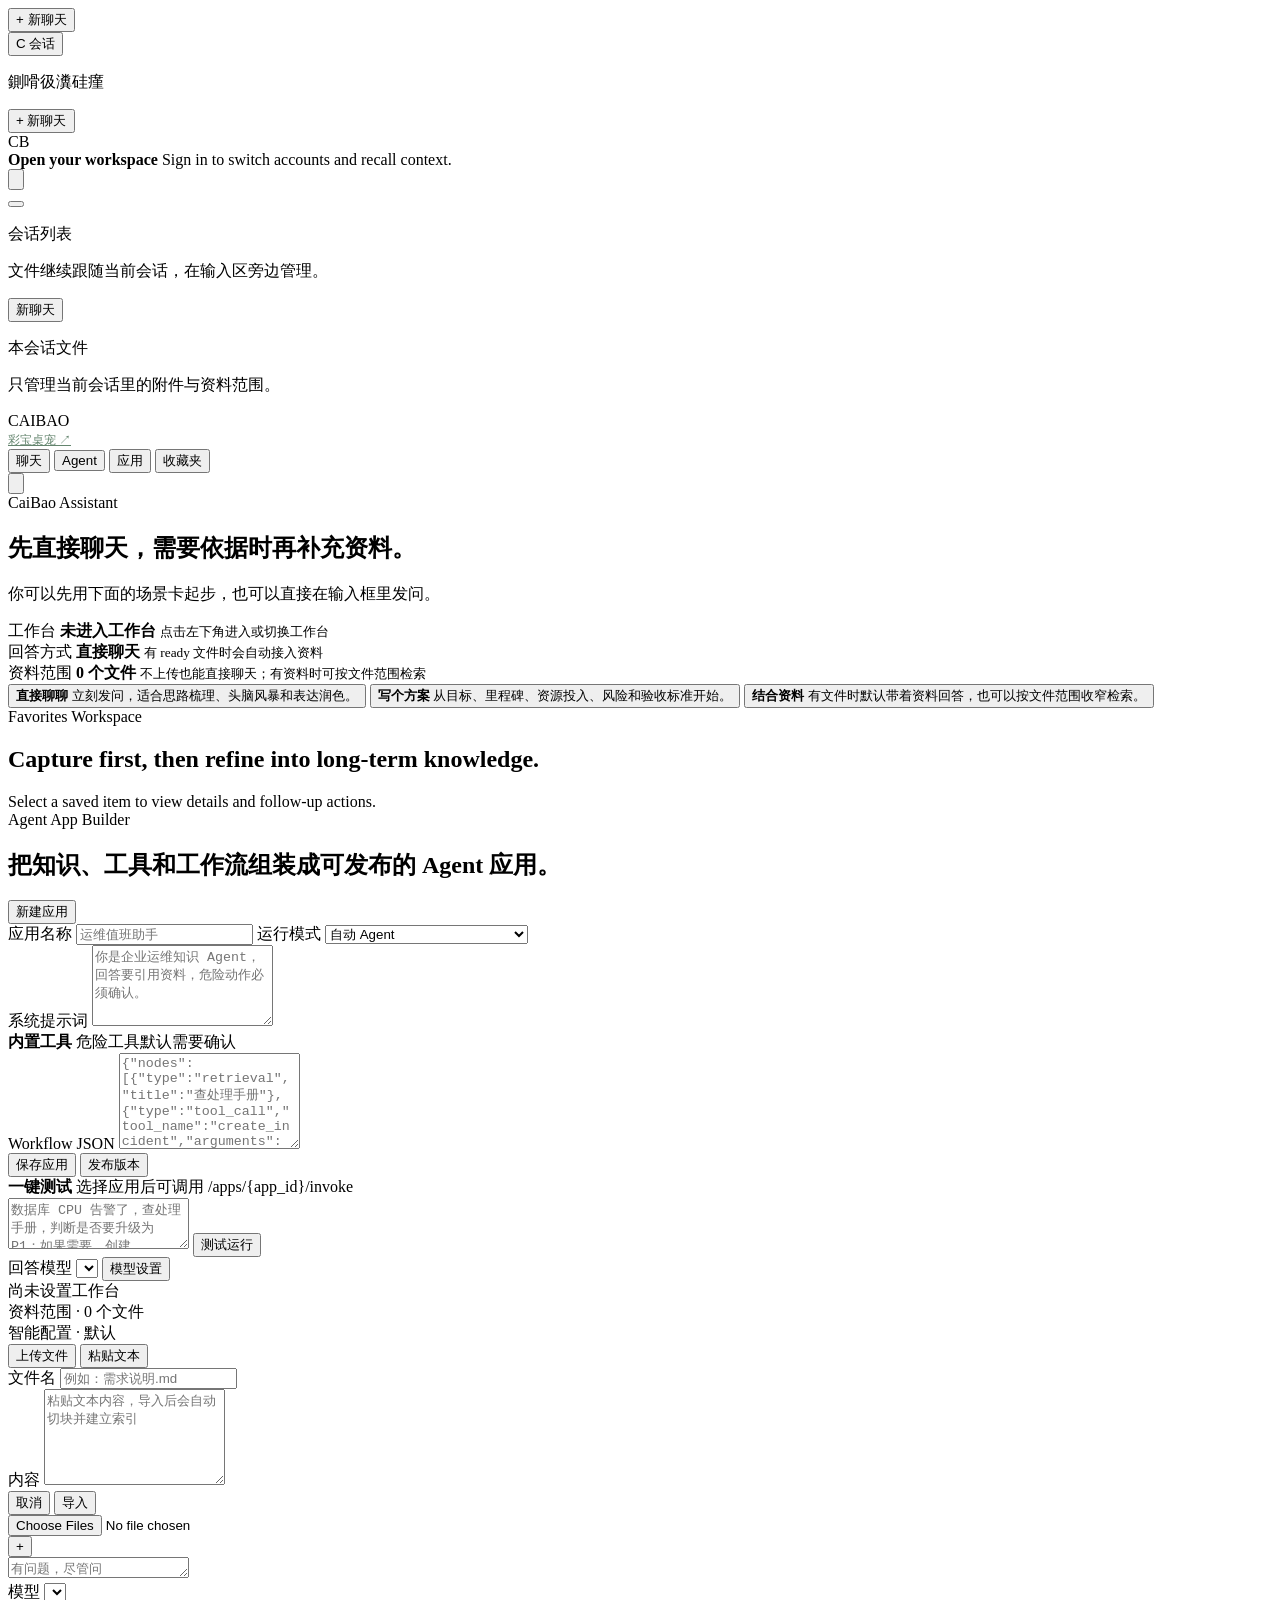
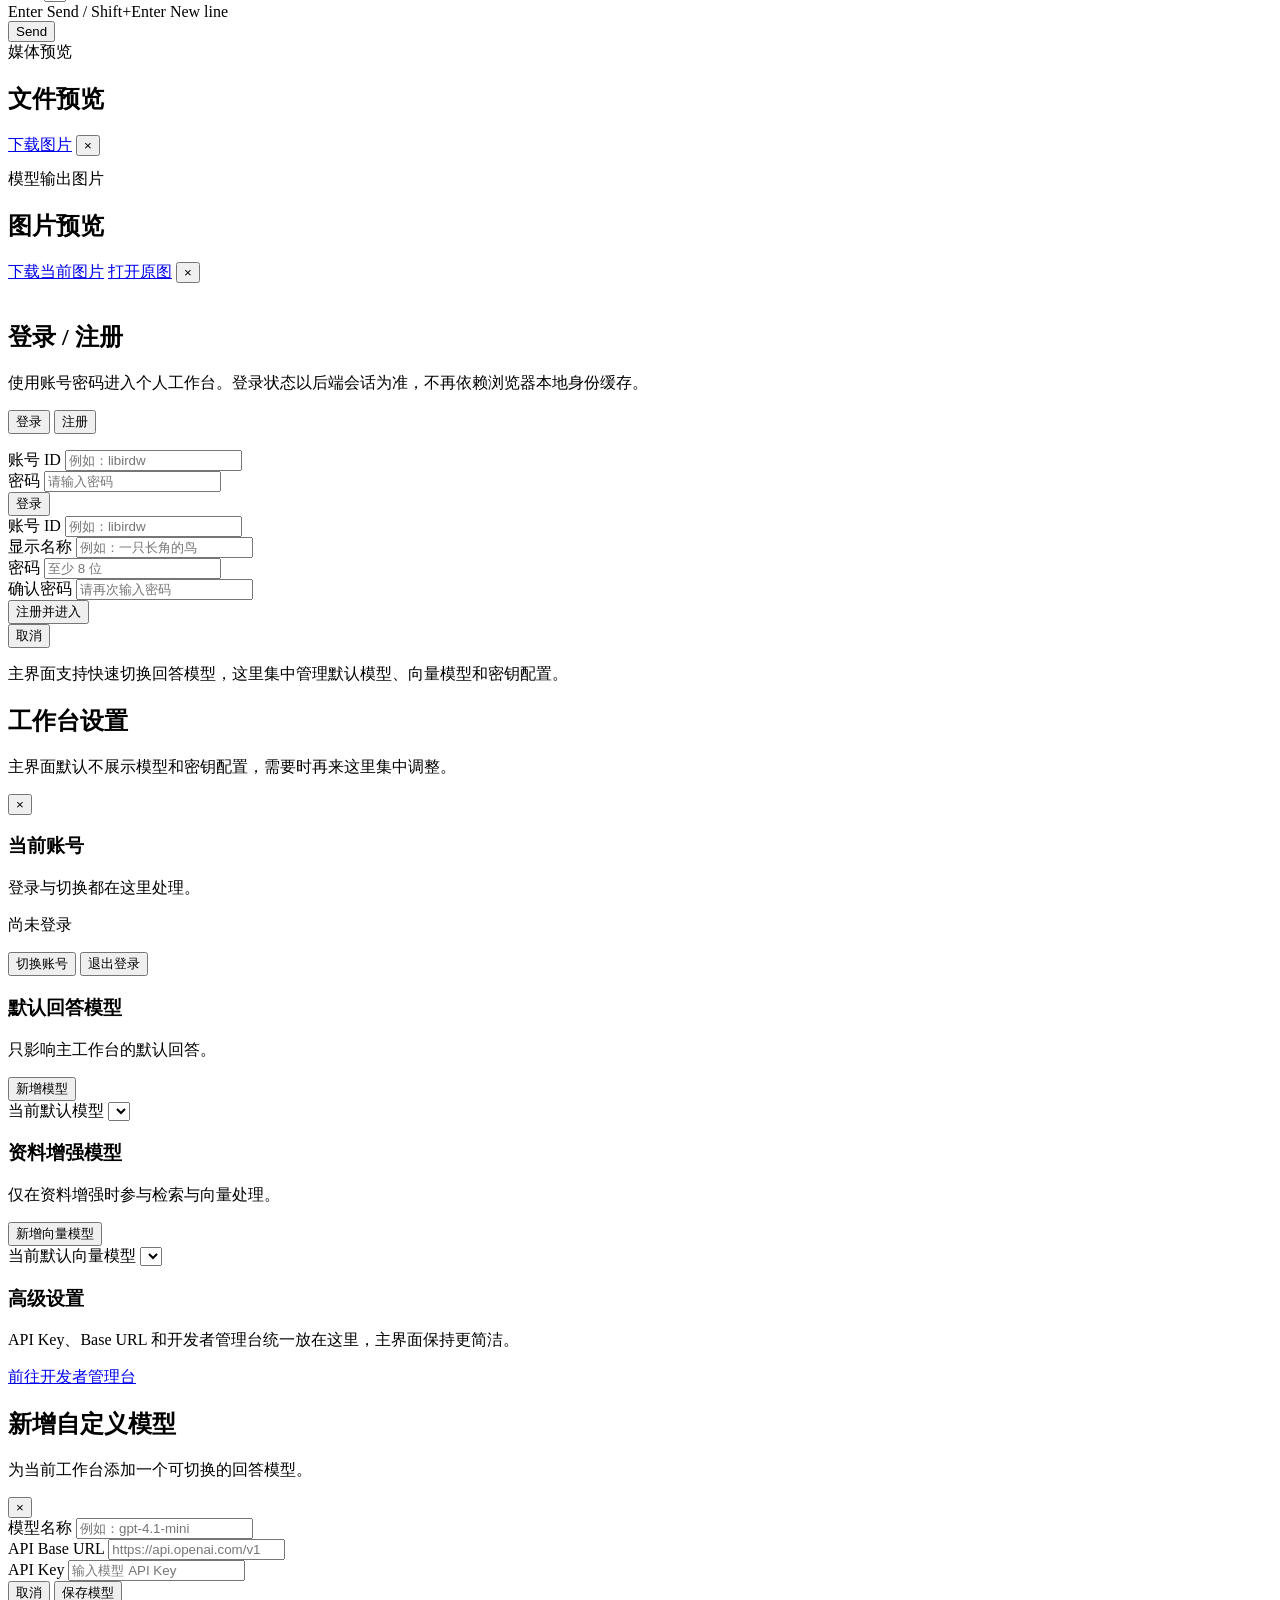
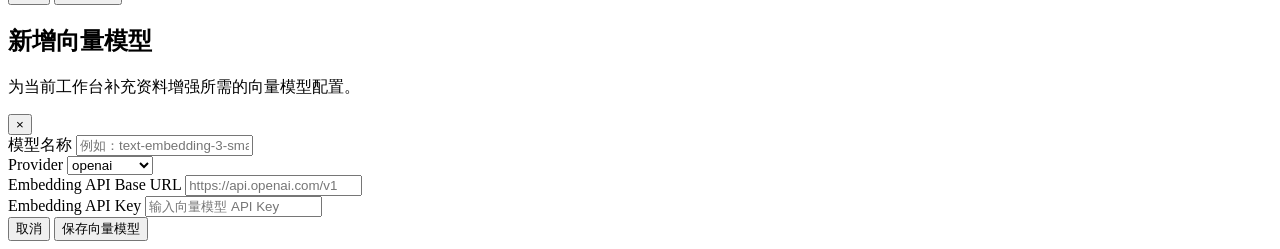
==== commit 061c5b4b: "feat(companion): 让彩宝拥有可互动的桌宠舞台与流式聊天 新增原创薄荷绿猫咪、呼吸眨眼、摸头喂食休息和任务表情； 界面接入真实 Agent SSE、审批与会话恢复，模型输出按文本呈现。 " ====
--- a/app/web/index.html
+++ b/app/web/index.html
@@ -107,6 +107,7 @@
                 <span class="workspace-brand-name">CAIBAO</span>
               </span>
             </div>
+            <a href="/companion" title="打开彩宝桌宠" style="font-size:12px;color:var(--text-secondary,#64856e);margin-left:auto;white-space:nowrap">彩宝桌宠 ↗</a>
             <div class="workspace-switch-strip">
               <div class="workspace-nav-tabs" role="tablist" aria-label="Workspace views">
                 <button id="chatWorkspaceBtn" class="workspace-top-switch-btn active" type="button" aria-pressed="true" aria-label="聊天工作台" title="聊天工作台">聊天</button>
